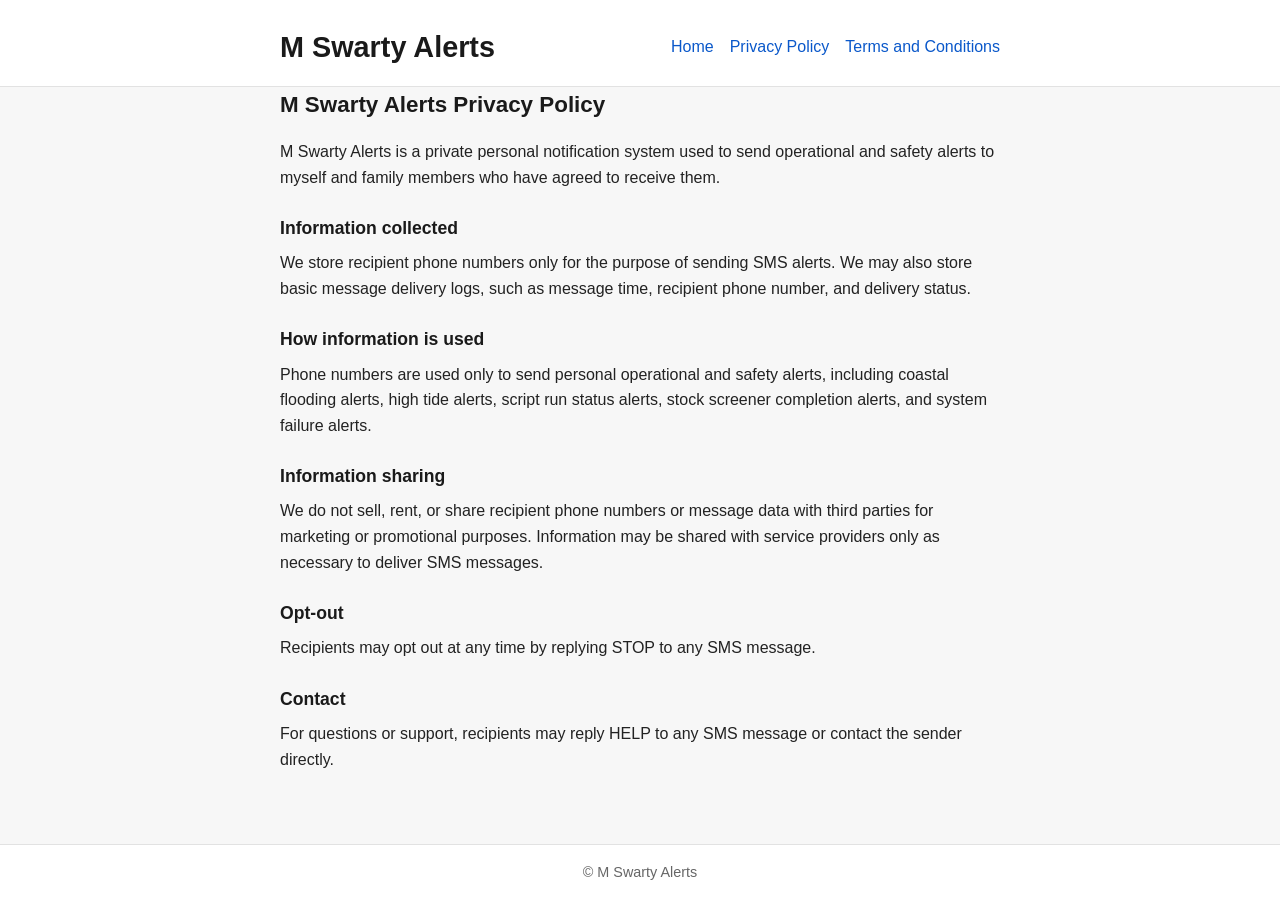
==== privacy.html @ 5b06e857 "Initial commit: M Swarty Alerts static site" ====
<!DOCTYPE html>
<html lang="en">
<head>
    <meta charset="UTF-8">
    <meta name="viewport" content="width=device-width, initial-scale=1.0">
    <title>M Swarty Alerts Privacy Policy</title>
    <link rel="stylesheet" href="styles.css">
</head>
<body>
    <header>
        <div class="container">
            <h1 class="site-title">M Swarty Alerts</h1>
            <nav>
                <a href="index.html">Home</a>
                <a href="privacy.html">Privacy Policy</a>
                <a href="terms.html">Terms and Conditions</a>
            </nav>
        </div>
    </header>

    <main class="container">
        <h2>M Swarty Alerts Privacy Policy</h2>

        <p>
            M Swarty Alerts is a private personal notification system used to send
            operational and safety alerts to myself and family members who have agreed
            to receive them.
        </p>

        <h3>Information collected</h3>
        <p>
            We store recipient phone numbers only for the purpose of sending SMS alerts.
            We may also store basic message delivery logs, such as message time,
            recipient phone number, and delivery status.
        </p>

        <h3>How information is used</h3>
        <p>
            Phone numbers are used only to send personal operational and safety alerts,
            including coastal flooding alerts, high tide alerts, script run status alerts,
            stock screener completion alerts, and system failure alerts.
        </p>

        <h3>Information sharing</h3>
        <p>
            We do not sell, rent, or share recipient phone numbers or message data with
            third parties for marketing or promotional purposes. Information may be
            shared with service providers only as necessary to deliver SMS messages.
        </p>

        <h3>Opt-out</h3>
        <p>
            Recipients may opt out at any time by replying STOP to any SMS message.
        </p>

        <h3>Contact</h3>
        <p>
            For questions or support, recipients may reply HELP to any SMS message or
            contact the sender directly.
        </p>
    </main>

    <footer>
        <div class="container">
            <p>&copy; M Swarty Alerts</p>
        </div>
    </footer>
</body>
</html>
---- styles.css ----
* {
    box-sizing: border-box;
    margin: 0;
    padding: 0;
}

html {
    -webkit-text-size-adjust: 100%;
}

body {
    font-family: -apple-system, BlinkMacSystemFont, "Segoe UI", Roboto,
        "Helvetica Neue", Arial, sans-serif;
    line-height: 1.6;
    color: #222;
    background-color: #f7f7f7;
    min-height: 100vh;
    display: flex;
    flex-direction: column;
}

.container {
    width: 100%;
    max-width: 760px;
    margin: 0 auto;
    padding: 0 20px;
}

header {
    background-color: #ffffff;
    border-bottom: 1px solid #e2e2e2;
    padding: 24px 0 16px;
}

header .container {
    display: flex;
    flex-direction: column;
    gap: 12px;
}

.site-title {
    font-size: 1.6rem;
    color: #1a1a1a;
}

nav {
    display: flex;
    flex-wrap: wrap;
    gap: 16px;
}

nav a {
    color: #0a58ca;
    text-decoration: none;
    font-weight: 500;
}

nav a:hover,
nav a:focus {
    text-decoration: underline;
}

main {
    flex: 1;
    padding: 32px 0;
}

main h2 {
    font-size: 1.4rem;
    margin-bottom: 16px;
    color: #1a1a1a;
}

main h3 {
    font-size: 1.1rem;
    margin-top: 24px;
    margin-bottom: 8px;
    color: #1a1a1a;
}

main p {
    margin-bottom: 16px;
}

main ul {
    margin: 0 0 16px 20px;
}

main ul li {
    margin-bottom: 8px;
}

main a {
    color: #0a58ca;
}

section {
    margin-bottom: 28px;
}

footer {
    background-color: #ffffff;
    border-top: 1px solid #e2e2e2;
    padding: 16px 0;
    text-align: center;
    color: #666;
    font-size: 0.9rem;
}

@media (min-width: 600px) {
    header .container {
        flex-direction: row;
        align-items: center;
        justify-content: space-between;
    }

    .site-title {
        font-size: 1.8rem;
    }
}
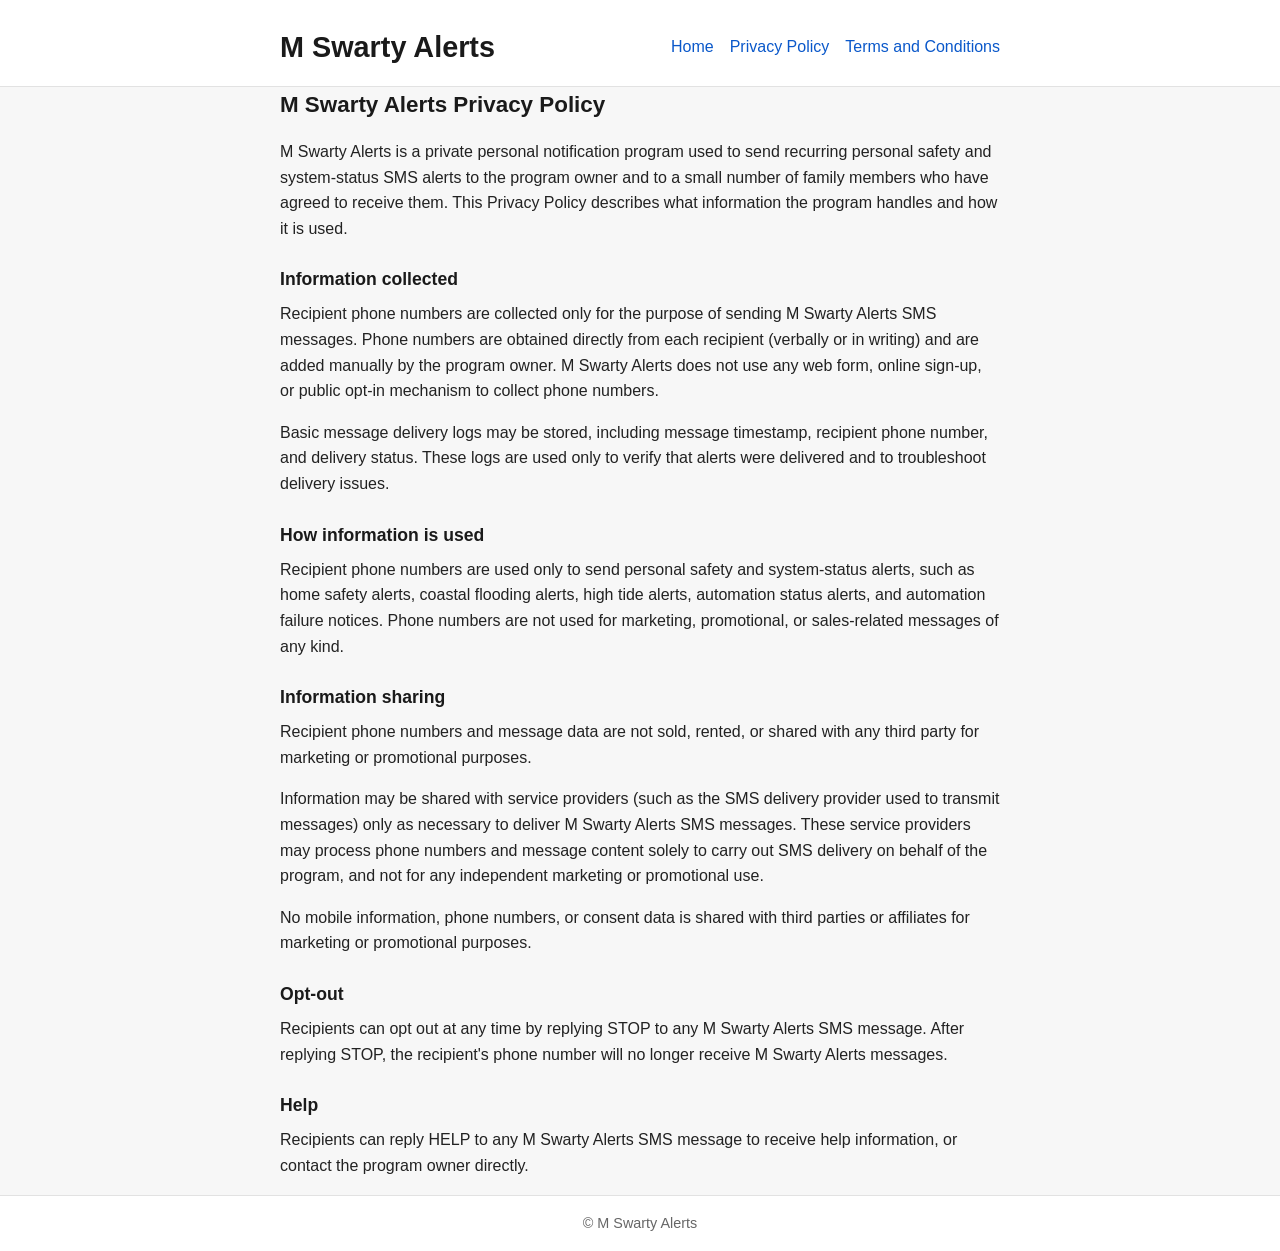
==== commit 3df3bca4: "Update SMS consent and policy language" ====
--- a/privacy.html
+++ b/privacy.html
@@ -22,41 +22,64 @@
         <h2>M Swarty Alerts Privacy Policy</h2>
 
         <p>
-            M Swarty Alerts is a private personal notification system used to send
-            operational and safety alerts to myself and family members who have agreed
-            to receive them.
+            M Swarty Alerts is a private personal notification program used to send
+            recurring personal safety and system-status SMS alerts to the program
+            owner and to a small number of family members who have agreed to receive
+            them. This Privacy Policy describes what information the program handles
+            and how it is used.
         </p>
 
         <h3>Information collected</h3>
         <p>
-            We store recipient phone numbers only for the purpose of sending SMS alerts.
-            We may also store basic message delivery logs, such as message time,
-            recipient phone number, and delivery status.
+            Recipient phone numbers are collected only for the purpose of sending
+            M Swarty Alerts SMS messages. Phone numbers are obtained directly from
+            each recipient (verbally or in writing) and are added manually by the
+            program owner. M Swarty Alerts does not use any web form, online sign-up,
+            or public opt-in mechanism to collect phone numbers.
+        </p>
+        <p>
+            Basic message delivery logs may be stored, including message timestamp,
+            recipient phone number, and delivery status. These logs are used only to
+            verify that alerts were delivered and to troubleshoot delivery issues.
         </p>
 
         <h3>How information is used</h3>
         <p>
-            Phone numbers are used only to send personal operational and safety alerts,
-            including coastal flooding alerts, high tide alerts, script run status alerts,
-            stock screener completion alerts, and system failure alerts.
+            Recipient phone numbers are used only to send personal safety and
+            system-status alerts, such as home safety alerts, coastal flooding
+            alerts, high tide alerts, automation status alerts, and automation
+            failure notices. Phone numbers are not used for marketing, promotional,
+            or sales-related messages of any kind.
         </p>
 
         <h3>Information sharing</h3>
         <p>
-            We do not sell, rent, or share recipient phone numbers or message data with
-            third parties for marketing or promotional purposes. Information may be
-            shared with service providers only as necessary to deliver SMS messages.
+            Recipient phone numbers and message data are not sold, rented, or shared
+            with any third party for marketing or promotional purposes.
+        </p>
+        <p>
+            Information may be shared with service providers (such as the SMS
+            delivery provider used to transmit messages) only as necessary to deliver
+            M Swarty Alerts SMS messages. These service providers may process phone
+            numbers and message content solely to carry out SMS delivery on behalf of
+            the program, and not for any independent marketing or promotional use.
+        </p>
+        <p>
+            No mobile information, phone numbers, or consent data is shared with
+            third parties or affiliates for marketing or promotional purposes.
         </p>
 
         <h3>Opt-out</h3>
         <p>
-            Recipients may opt out at any time by replying STOP to any SMS message.
+            Recipients can opt out at any time by replying STOP to any M Swarty
+            Alerts SMS message. After replying STOP, the recipient's phone number
+            will no longer receive M Swarty Alerts messages.
         </p>
 
-        <h3>Contact</h3>
+        <h3>Help</h3>
         <p>
-            For questions or support, recipients may reply HELP to any SMS message or
-            contact the sender directly.
+            Recipients can reply HELP to any M Swarty Alerts SMS message to receive
+            help information, or contact the program owner directly.
         </p>
     </main>
 
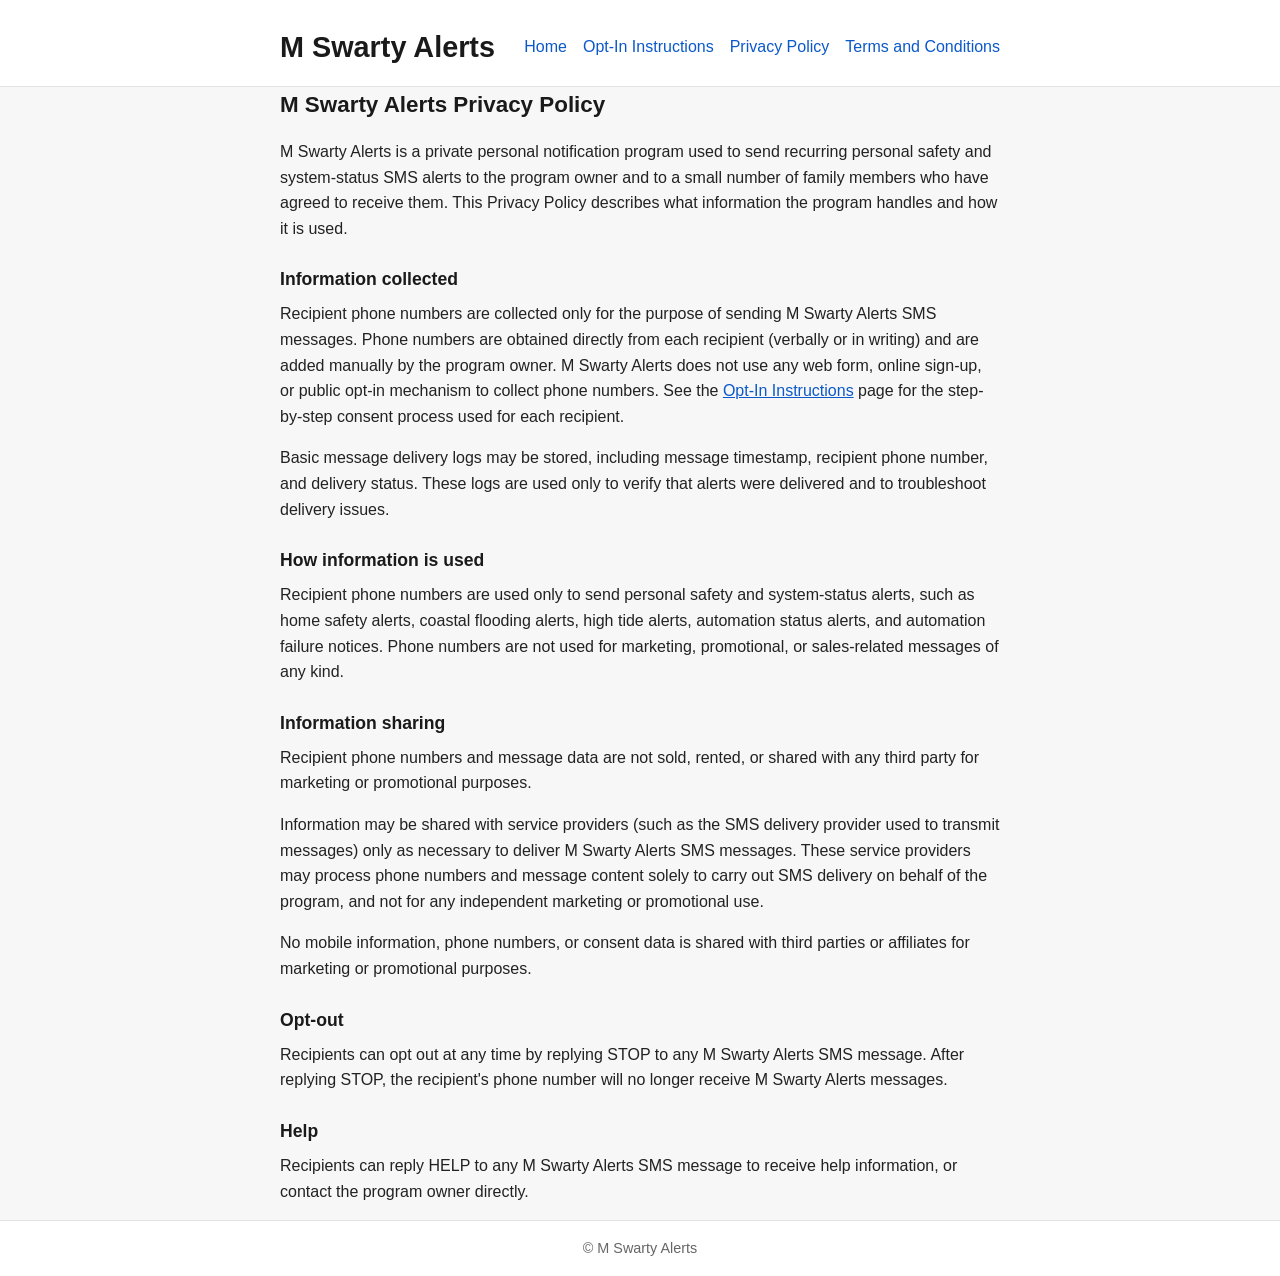
==== commit 4e365173: "Add SMS opt-in evidence page" ====
--- a/privacy.html
+++ b/privacy.html
@@ -12,6 +12,7 @@
             <h1 class="site-title">M Swarty Alerts</h1>
             <nav>
                 <a href="index.html">Home</a>
+                <a href="opt-in.html">Opt-In Instructions</a>
                 <a href="privacy.html">Privacy Policy</a>
                 <a href="terms.html">Terms and Conditions</a>
             </nav>
@@ -35,7 +36,9 @@
             M Swarty Alerts SMS messages. Phone numbers are obtained directly from
             each recipient (verbally or in writing) and are added manually by the
             program owner. M Swarty Alerts does not use any web form, online sign-up,
-            or public opt-in mechanism to collect phone numbers.
+            or public opt-in mechanism to collect phone numbers. See the
+            <a href="opt-in.html">Opt-In Instructions</a> page for the step-by-step
+            consent process used for each recipient.
         </p>
         <p>
             Basic message delivery logs may be stored, including message timestamp,
--- a/styles.css
+++ b/styles.css
@@ -82,12 +82,26 @@
     margin-bottom: 16px;
 }
 
-main ul {
+main ul,
+main ol {
     margin: 0 0 16px 20px;
 }
 
-main ul li {
+main ul li,
+main ol li {
     margin-bottom: 8px;
+}
+
+.sample-message {
+    background-color: #ffffff;
+    border-left: 4px solid #0a58ca;
+    padding: 12px 16px;
+    margin: 0 0 16px 0;
+    font-family: SFMono-Regular, Menlo, Monaco, Consolas,
+        "Liberation Mono", monospace;
+    font-size: 0.95rem;
+    line-height: 1.5;
+    color: #1a1a1a;
 }
 
 main a {
